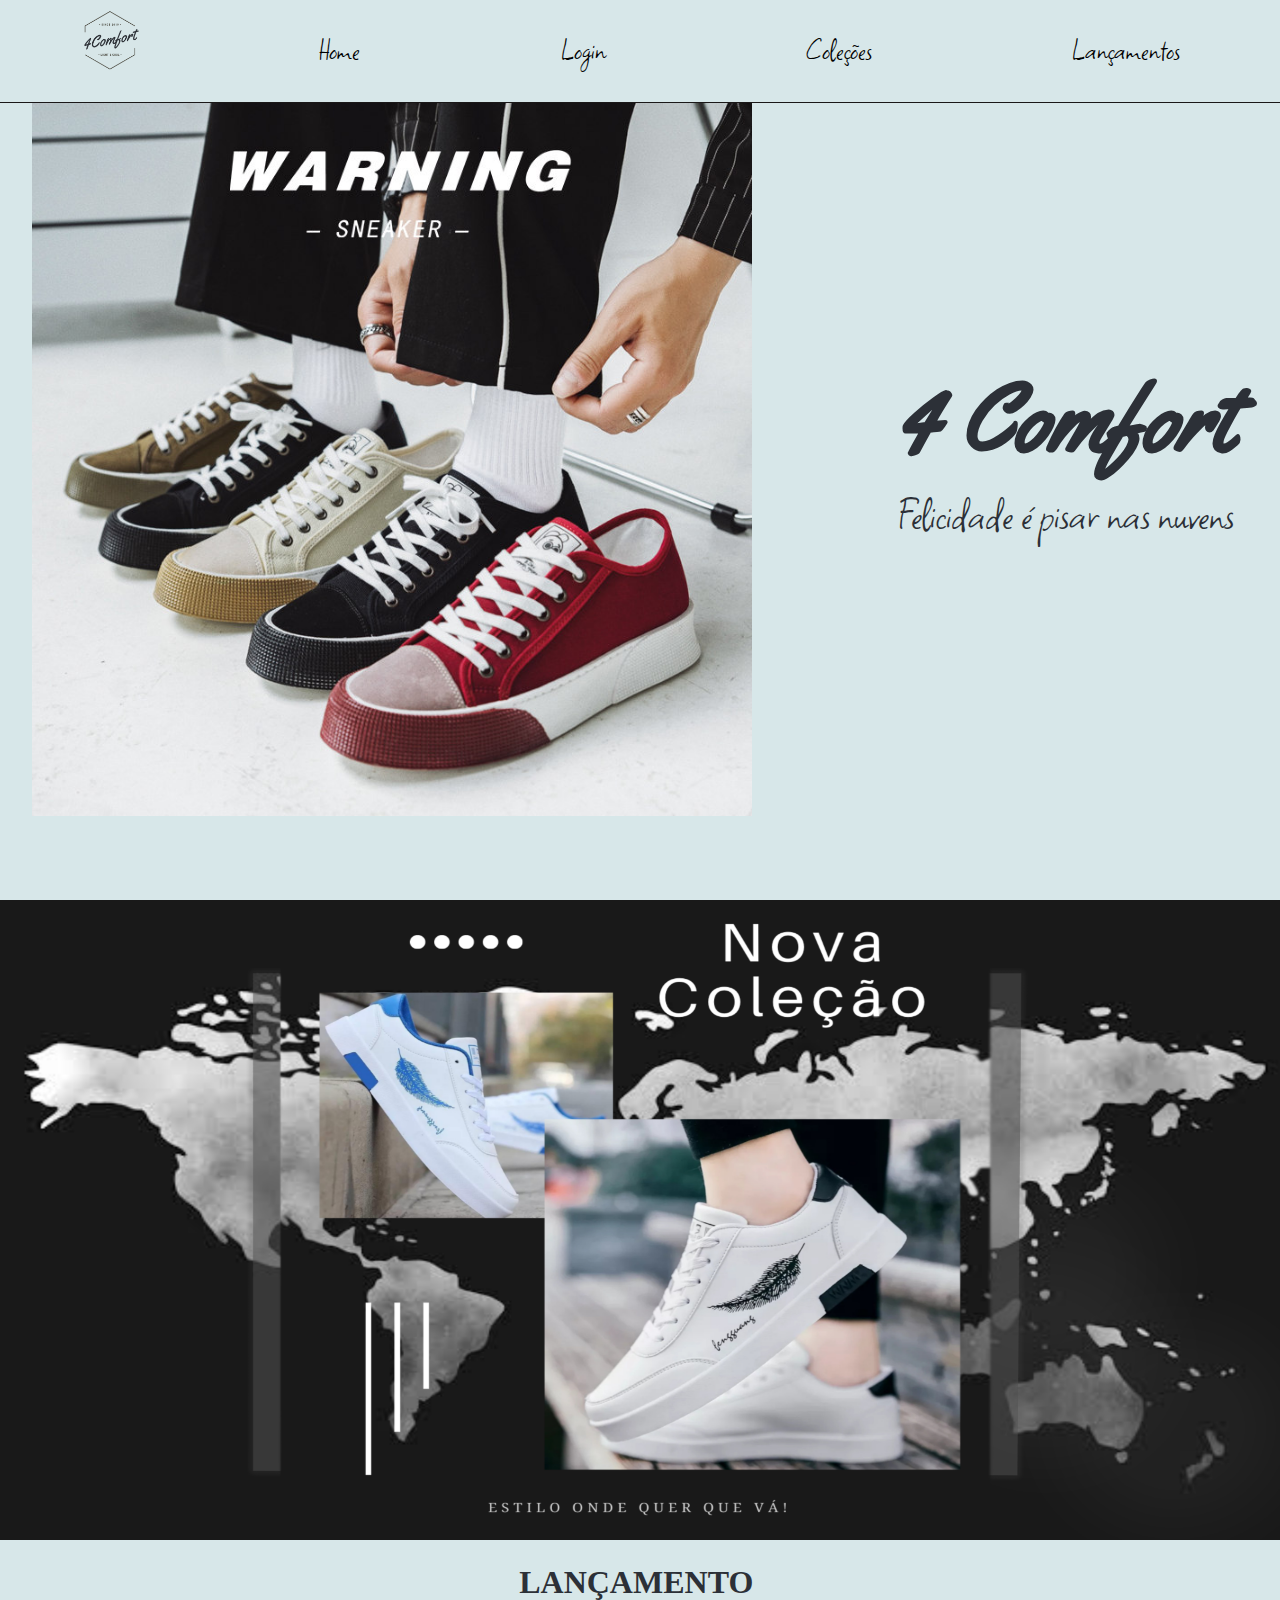
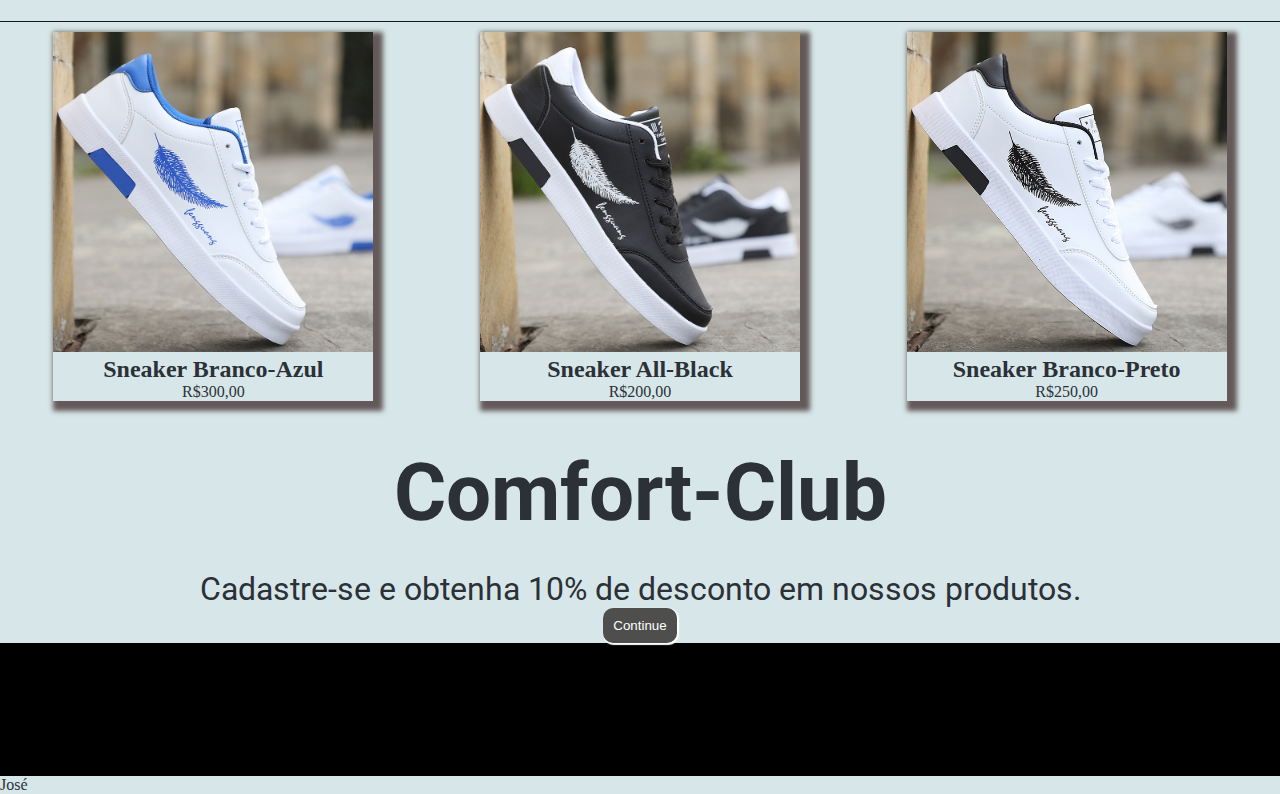
==== index.html @ c2f7b29f "adding subpages" ====
<!DOCTYPE html>
<html lang="en">
<head>
    <meta charset="UTF-8">
    <meta http-equiv="X-UA-Compatible" content="IE=edge">
    <meta name="viewport" content="width=device-width, initial-scale=1.0">
    <link rel="stylesheet" href="style.css">
    <title>4Comfort</title>
</head>
<body>
    <header>
        <nav>
            <img src="./img/logo.png" alt="Logo da loja">
            <a class="menu" target="_blank" href="index.html">Home</a>
            <a class="menu" target="_blank" href="login.html">Login</a>
            <a class="menu" target="_blank" href="inventario.html">Coleções</a>
            <a class="menu" target="_blank" href="#container2">Lançamentos</a>
        </nav>
    </header>

    <main class="container">
        <img src="./img/picture_2.jpeg" alt="">
        <div class="titulo-principal">
            <h1>4 Comfort</h1>
            
            <p>Felicidade é pisar nas nuvens</p>
        </div>
       </main>
    
    <main id="container2">
            <img class="folder" src="./img/globoShoes.png" alt="">
            <h3>LANÇAMENTO</h3> 
        <section class="conteudo-lançamento">
        <div class="lançamento">
             <a href="">
                <img src="./img/lançamento2.jpg" alt="Sapato-Lançamento">
             <h2>Sneaker Branco-Azul</h2>
                <p>R$300,00</p>
            </a>
           
         </div>
            
         <div class="lançamento">
             <a href="">
                <img src="./img/allblack.jpg" alt="Sapato-Lançamento">
                <h2>Sneaker All-Black</h2>
                <p>R$200,00</p>
            </a>
         </div>

        <div class="lançamento">
            <a href="">
             <img  src="./img/1.jpg" alt="Sapato-Lançamento">
             <h2>Sneaker Branco-Preto</h2>
             <p>R$250,00</p>
         </a>
         </div>
        
       </section>
    </main>
   <div class="club">
       <div class="texto">
       <h2>
           Comfort-Club
       </h2>
       <p>Cadastre-se e obtenha 10% de desconto em nossos produtos.</p>
       <form method="get" action="/index.html">
        <button type="submit">Continue</button>
    </form>
    
    </div>
    </div>
   
    <footer>José</footer>
</body>
</html>
---- style.css ----
/*color palette #d7e7e9 #2c3037 #49463d */
@import url('https://fonts.googleapis.com/css2?family=Roboto:wght@100&family=Square+Peg&family=Yellowtail&display=swap');

*{
    margin: 0;
    padding: 0;
    background-color: #d7e7e9;
    color: #2c3037;
    box-sizing: border-box;
}
/* Menu */
nav{
    display: flex;
    flex-direction: row;
    justify-content: space-around;

    border-bottom: 1px solid rgb(26, 24, 24);
    position: fixed;
    width: 100%;
}
nav img{
    height: 5em;
    text-align: center;
}
.menu{
    text-decoration: none;
    font-family: 'Square Peg', cursive;
    font-size: 2em;
    text-align: center;
    margin: 30px;
   
}

.menu:hover{
    background-color: rgb(80, 80, 77);
    color: white;
    cursor: pointer;
    padding: 10px;
    transition-duration: 0.3s;

}
/* Menu principal */
.container{
    background-color:#d7e7e9;
    width: 100vw;
    height: 100vh;
    display: flex;
    flex-direction: row;
    

}

.container img{
    height: 80vh;
    margin-top: 6em;
    margin-left: 2em;
    
}

h1{
    font-family: 'Yellowtail', cursive;
}

.container p{
    font-family: 'Square Peg', cursive;
    font-size:1em;
}
.titulo-principal{
    display: flex;
    flex-direction: column;
    justify-content: center;
    font-size: 3em;
    text-align: center;
    margin-left: 3em;
    
}

/* Lançamento */
.conteudo-lançamento{
    display: flex;
    flex-direction: row;
    justify-content: space-around;
    border-top: 1px solid rgb(24, 23, 23);
}
.folder{
    height: 40em;
    width: 100%;
   
}

#container2 h3{
    padding: 20px;
    margin-left: 39%;
    font-size: 2em;
}

.lançamento{
    box-shadow: 5px 5px 5px 5px rgb(100, 89, 89);
    margin-top: 10px;
    margin-bottom: 15px;
}

.lançamento img{
    width: 20em; 
    
}
.lançamento:hover{
    background-color: #51386883;
 
}

a{
    text-decoration: none;
    text-align: center;
    color: black;
}

a:hover{
    color: rgb(248, 242, 242);
}

/* Comfort Club */
.club{
    background-color: black;
    color: white;
    width: 100%;
    height: 40vh;
    text-align: center;
    
}

.texto h2{
    padding: 30px;
   font-size: 5em;
   font-family: 'Roboto', sans-serif;
}

.texto p{
    font-size: 2em;
    font-family: 'Roboto', sans-serif;
}

.texto button{
    padding: 10px;
    border-radius: 10px;
    box-shadow: 1px 1px 1px 1px #ffff;
    border: none;
    background-color: rgb(78, 78, 77);
    color: white;
}

@media
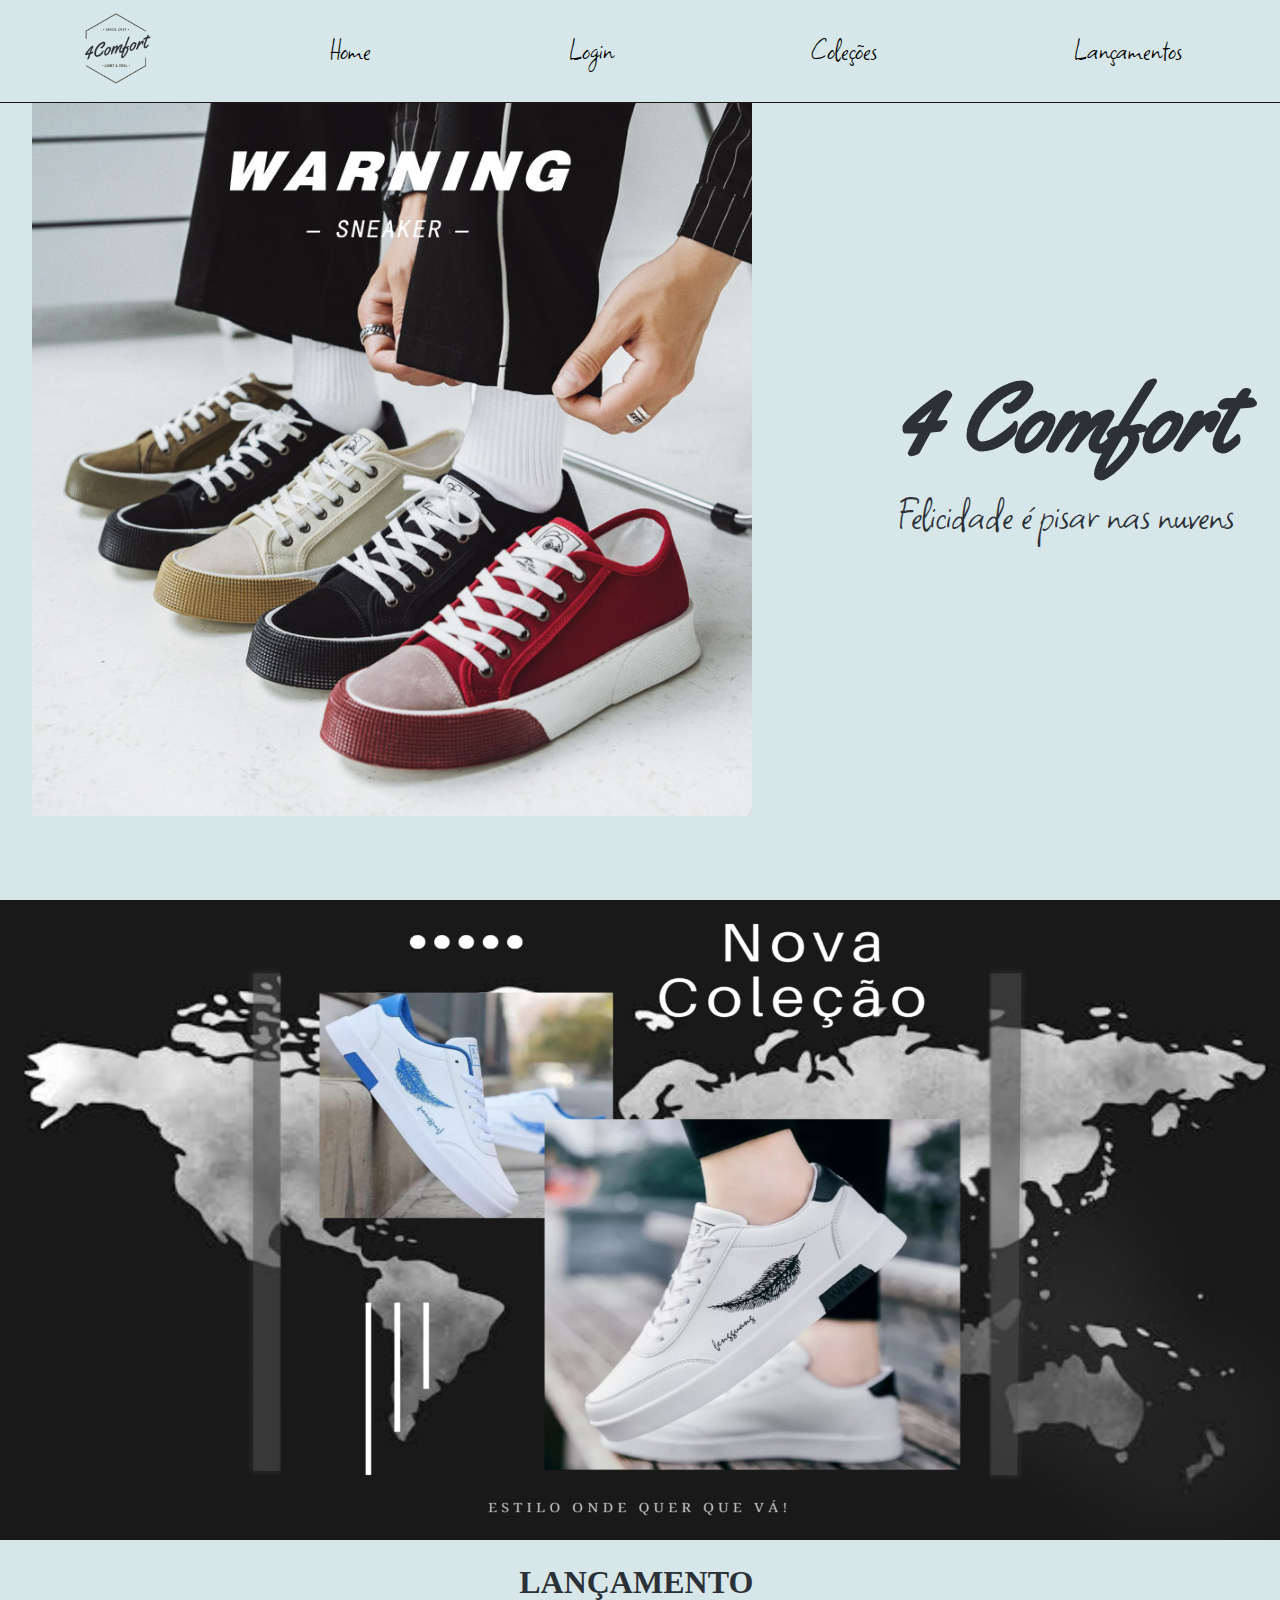
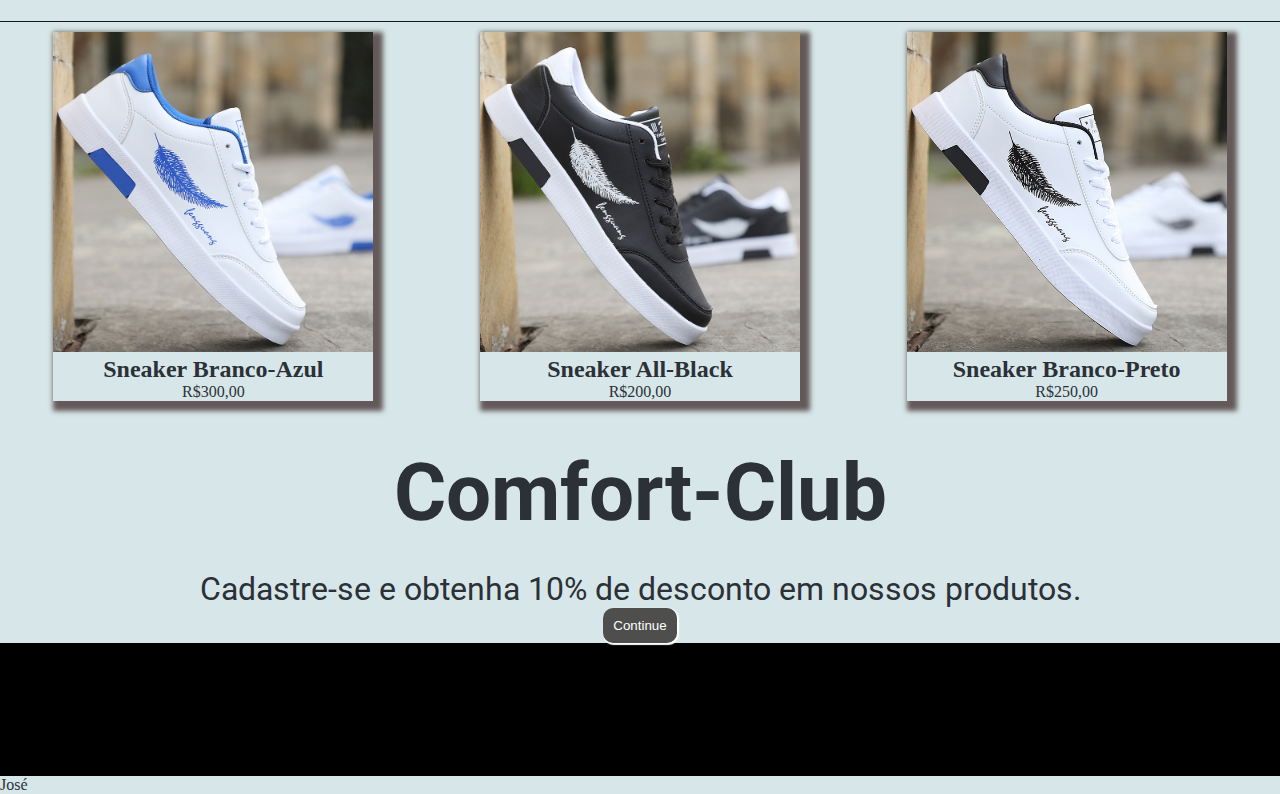
==== commit 0f6a2fbd: "touches" ====
--- a/index.html
+++ b/index.html
@@ -64,8 +64,8 @@
            Comfort-Club
        </h2>
        <p>Cadastre-se e obtenha 10% de desconto em nossos produtos.</p>
-       <form method="get" action="/index.html">
-        <button type="submit">Continue</button>
+       <form method="get" action="/login.html">
+        <button id="login" type="submit">Continue</button>
     </form>
     
     </div>
--- a/style.css
+++ b/style.css
@@ -1,15 +1,20 @@
 /*color palette #d7e7e9 #2c3037 #49463d */
 @import url('https://fonts.googleapis.com/css2?family=Roboto:wght@100&family=Square+Peg&family=Yellowtail&display=swap');
 
-*{
+* {
     margin: 0;
     padding: 0;
     background-color: #d7e7e9;
     color: #2c3037;
     box-sizing: border-box;
 }
+
+@media screen and (min-width: 600px) {
+    /* responsividade */
+}
+
 /* Menu */
-nav{
+nav {
     display: flex;
     flex-direction: row;
     justify-content: space-around;
@@ -18,11 +23,13 @@
     position: fixed;
     width: 100%;
 }
-nav img{
-    height: 5em;
+
+nav img {
+    height: 6em;
     text-align: center;
 }
-.menu{
+
+.menu {
     text-decoration: none;
     font-family: 'Square Peg', cursive;
     font-size: 2em;
@@ -31,7 +38,7 @@
    
 }
 
-.menu:hover{
+.menu:hover {
     background-color: rgb(80, 80, 77);
     color: white;
     cursor: pointer;
@@ -39,8 +46,9 @@
     transition-duration: 0.3s;
 
 }
+
 /* Menu principal */
-.container{
+.container {
     background-color:#d7e7e9;
     width: 100vw;
     height: 100vh;
@@ -50,7 +58,7 @@
 
 }
 
-.container img{
+.container img {
     height: 80vh;
     margin-top: 6em;
     margin-left: 2em;
@@ -61,11 +69,12 @@
     font-family: 'Yellowtail', cursive;
 }
 
-.container p{
+.container p {
     font-family: 'Square Peg', cursive;
     font-size:1em;
 }
-.titulo-principal{
+
+.titulo-principal {
     display: flex;
     flex-direction: column;
     justify-content: center;
@@ -76,34 +85,36 @@
 }
 
 /* Lançamento */
-.conteudo-lançamento{
+.conteudo-lançamento {
     display: flex;
     flex-direction: row;
     justify-content: space-around;
     border-top: 1px solid rgb(24, 23, 23);
 }
-.folder{
+
+.folder {
     height: 40em;
     width: 100%;
    
 }
 
-#container2 h3{
+#container2 h3 {
     padding: 20px;
     margin-left: 39%;
     font-size: 2em;
 }
 
-.lançamento{
+.lançamento {
     box-shadow: 5px 5px 5px 5px rgb(100, 89, 89);
     margin-top: 10px;
     margin-bottom: 15px;
 }
 
-.lançamento img{
+.lançamento img {
     width: 20em; 
     
 }
+
 .lançamento:hover{
     background-color: #51386883;
  
@@ -117,6 +128,11 @@
 
 a:hover{
     color: rgb(248, 242, 242);
+}
+
+#login:hover {
+    opacity: 0.8;
+    cursor: pointer;
 }
 
 /* Comfort Club */
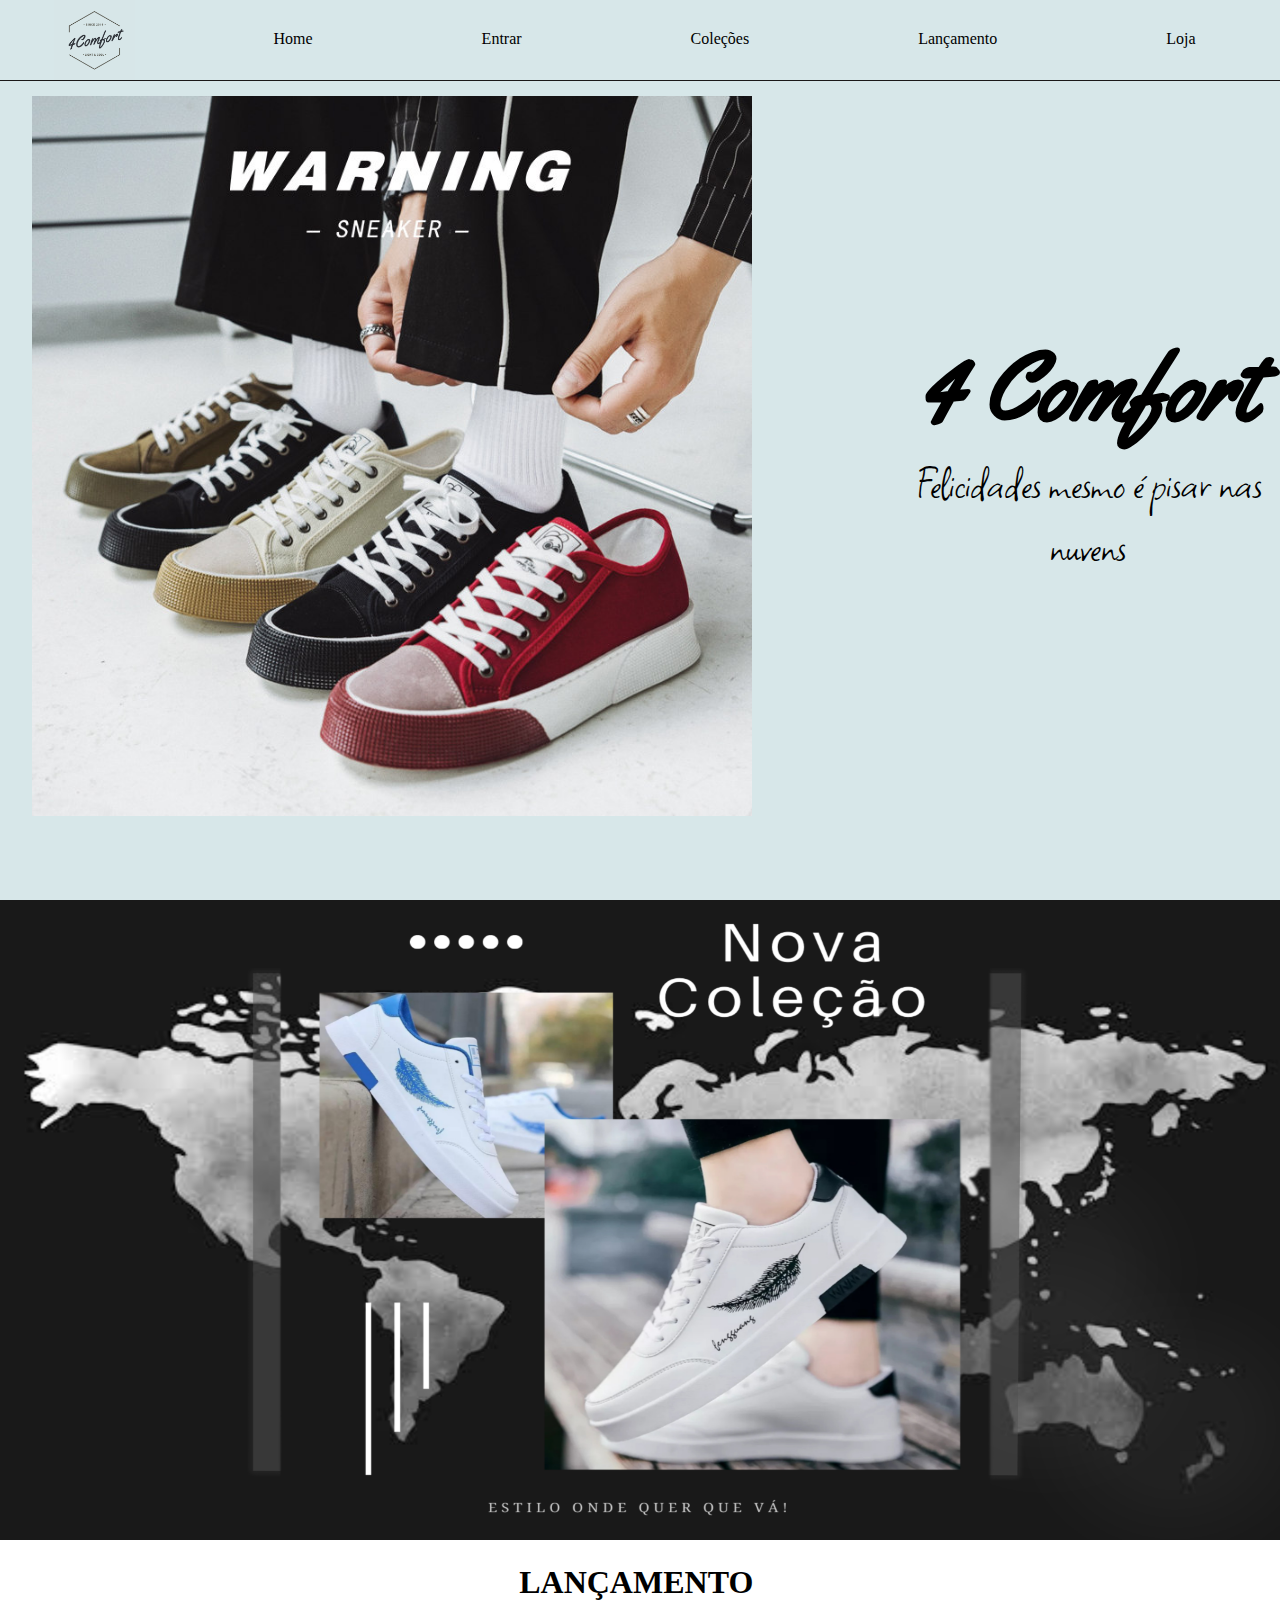
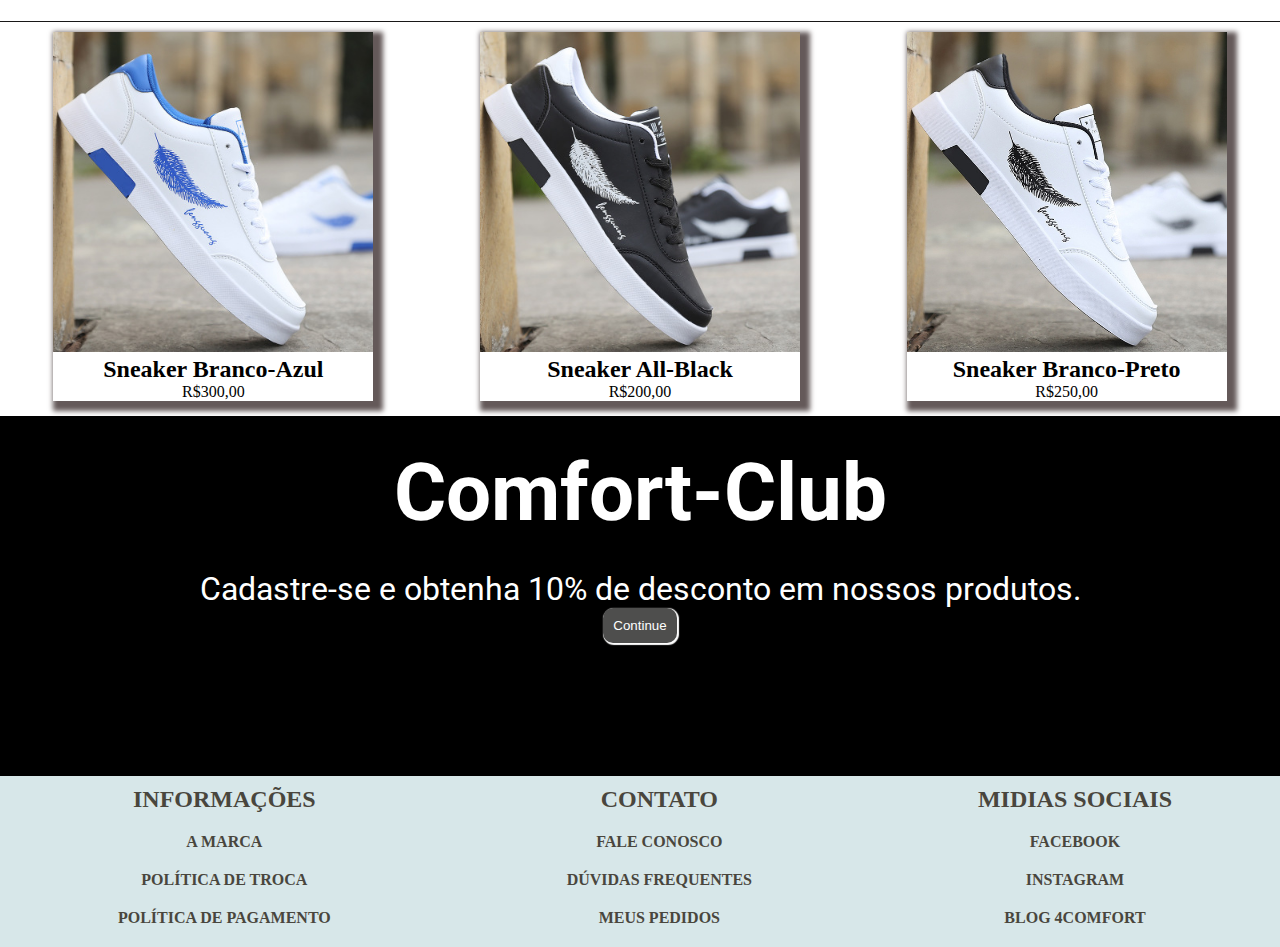
==== commit 9236d76b: "Rodapé" ====
--- a/index.html
+++ b/index.html
@@ -11,24 +11,26 @@
     <header>
         <nav>
             <img src="./img/logo.png" alt="Logo da loja">
-            <a class="menu" target="_blank" href="index.html">Home</a>
-            <a class="menu" target="_blank" href="login.html">Login</a>
-            <a class="menu" target="_blank" href="inventario.html">Coleções</a>
-            <a class="menu" target="_blank" href="#container2">Lançamentos</a>
+            <a class="menu" target="_blank" href="#">Home</a>
+            <a  class="menu" target="_blank" href="#">Entrar</a>
+            <a class="menu" target="_blank" href="#">Coleções</a>
+            <a class="menu" target="_blank" href="#container2">Lançamento</a>
+            <a class="menu" target="_blank" href="#">Loja</a>
         </nav>
     </header>
+
 
     <main class="container">
         <img src="./img/picture_2.jpeg" alt="">
         <div class="titulo-principal">
             <h1>4 Comfort</h1>
             
-            <p>Felicidade é pisar nas nuvens</p>
+            <p>Felicidades mesmo é pisar nas nuvens</p>
         </div>
        </main>
     
     <main id="container2">
-            <img class="folder" src="./img/globoShoes.png" alt="">
+            <img class="folder" src="./img/74 Sem Título_20220411215433.png" alt="">
             <h3>LANÇAMENTO</h3> 
         <section class="conteudo-lançamento">
         <div class="lançamento">
@@ -64,13 +66,50 @@
            Comfort-Club
        </h2>
        <p>Cadastre-se e obtenha 10% de desconto em nossos produtos.</p>
-       <form method="get" action="/login.html">
-        <button id="login" type="submit">Continue</button>
+       <form method="get" action="/index.html">
+        <button type="submit">Continue</button>
     </form>
     
     </div>
     </div>
    
-    <footer>José</footer>
+    <footer>
+        <!-- <img class="footerLogo" src="./img/logo.png"> -->
+            <div class="footerContainer">
+
+                <div class="footerMenus">
+                
+                    <article class="footBlocoInfo">
+                        <h3 class="footTituloMenu">INFORMAÇÕES</h3>
+                        <ul>
+                            <li class="footItemMenu">A MARCA</li>
+                            <li class="footItemMenu">POLÍTICA DE TROCA</li>
+                            <li class="footItemMenu">POLÍTICA DE PAGAMENTO</li>
+                        </ul>
+                    </article>
+                    <article class="footBlocoContato">
+                        <h3 class="footTituloMenu">CONTATO</h3>
+                        <ul>
+                            <li class="footItemMenu">FALE CONOSCO</li>
+                            <li class="footItemMenu">DÚVIDAS FREQUENTES</li>
+                            <li class="footItemMenu">MEUS PEDIDOS</li>
+                        </ul>
+                    </article>
+                    <article class="footBlocoMidias">
+                        <h3 class="footTituloMenu">MIDIAS SOCIAIS</h3>
+                        <ul>
+                            <a href="https://www.facebook.com/Meta/" target="_blank"><li class="footItemMenu">FACEBOOK</li></a>
+                            <a href="https://www.instagram.com/" target="_blank"><li class="footItemMenu">INSTAGRAM</li></a>
+                            <li class="footItemMenu">BLOG 4COMFORT</li>
+                        </ul>
+                    </article>
+                </div>
+
+            </div>
+
+
+
+
+    </footer>
 </body>
 </html>--- a/style.css
+++ b/style.css
@@ -1,44 +1,34 @@
 /*color palette #d7e7e9 #2c3037 #49463d */
 @import url('https://fonts.googleapis.com/css2?family=Roboto:wght@100&family=Square+Peg&family=Yellowtail&display=swap');
 
-* {
+*{
     margin: 0;
     padding: 0;
-    background-color: #d7e7e9;
-    color: #2c3037;
     box-sizing: border-box;
 }
-
-@media screen and (min-width: 600px) {
-    /* responsividade */
-}
-
 /* Menu */
-nav {
+nav{
     display: flex;
     flex-direction: row;
     justify-content: space-around;
-
+    background-color: #d7e7e9;
     border-bottom: 1px solid rgb(26, 24, 24);
     position: fixed;
     width: 100%;
 }
-
-nav img {
-    height: 6em;
+nav img{
+    height: 5em;
     text-align: center;
 }
-
-.menu {
+.menu{
     text-decoration: none;
-    font-family: 'Square Peg', cursive;
-    font-size: 2em;
+    color: black;
     text-align: center;
     margin: 30px;
    
 }
 
-.menu:hover {
+.menu:hover{
     background-color: rgb(80, 80, 77);
     color: white;
     cursor: pointer;
@@ -46,9 +36,8 @@
     transition-duration: 0.3s;
 
 }
-
 /* Menu principal */
-.container {
+.container{
     background-color:#d7e7e9;
     width: 100vw;
     height: 100vh;
@@ -58,7 +47,7 @@
 
 }
 
-.container img {
+.container img{
     height: 80vh;
     margin-top: 6em;
     margin-left: 2em;
@@ -69,12 +58,11 @@
     font-family: 'Yellowtail', cursive;
 }
 
-.container p {
+.container p{
     font-family: 'Square Peg', cursive;
     font-size:1em;
 }
-
-.titulo-principal {
+.titulo-principal{
     display: flex;
     flex-direction: column;
     justify-content: center;
@@ -85,36 +73,33 @@
 }
 
 /* Lançamento */
-.conteudo-lançamento {
+.conteudo-lançamento{
     display: flex;
     flex-direction: row;
     justify-content: space-around;
     border-top: 1px solid rgb(24, 23, 23);
 }
-
-.folder {
+.folder{
     height: 40em;
     width: 100%;
    
 }
 
-#container2 h3 {
+#container2 h3{
     padding: 20px;
     margin-left: 39%;
     font-size: 2em;
 }
 
-.lançamento {
+.lançamento{
     box-shadow: 5px 5px 5px 5px rgb(100, 89, 89);
     margin-top: 10px;
     margin-bottom: 15px;
 }
-
-.lançamento img {
+.lançamento img{
     width: 20em; 
     
 }
-
 .lançamento:hover{
     background-color: #51386883;
  
@@ -128,11 +113,6 @@
 
 a:hover{
     color: rgb(248, 242, 242);
-}
-
-#login:hover {
-    opacity: 0.8;
-    cursor: pointer;
 }
 
 /* Comfort Club */
@@ -165,4 +145,42 @@
     color: white;
 }
 
-@media +/* ESTILIZAÇÃO DO FOOTER ABAIXO */
+/* #d7e7e9 #2c3037 #49463d */ */
+
+.footerContainer{
+margin: 0 auto;
+width: 100%;
+height: 10vw;
+}
+
+.footerMenus{
+    display: flex;
+    justify-content: space-around;
+    /* list-style-type: none; */
+    align-items: center;
+    background-color: #d7e7e9;
+
+}
+.footItemMenu{
+    list-style: none;
+    text-align: center!important;
+    margin: 20px;
+    color: #49463d; 
+    font-weight: bold;
+
+}
+.footTituloMenu{
+    margin:10px;
+    font-size: 1.5rem;
+    margin-bottom: 20px;
+    text-align: center!important;
+    color: #49463d;
+}
+
+.footItemMenu:hover{
+    color: black;
+    text-decoration:underline;
+
+}
+/*color palette #d7e7e9 #2c3037 #49463d */
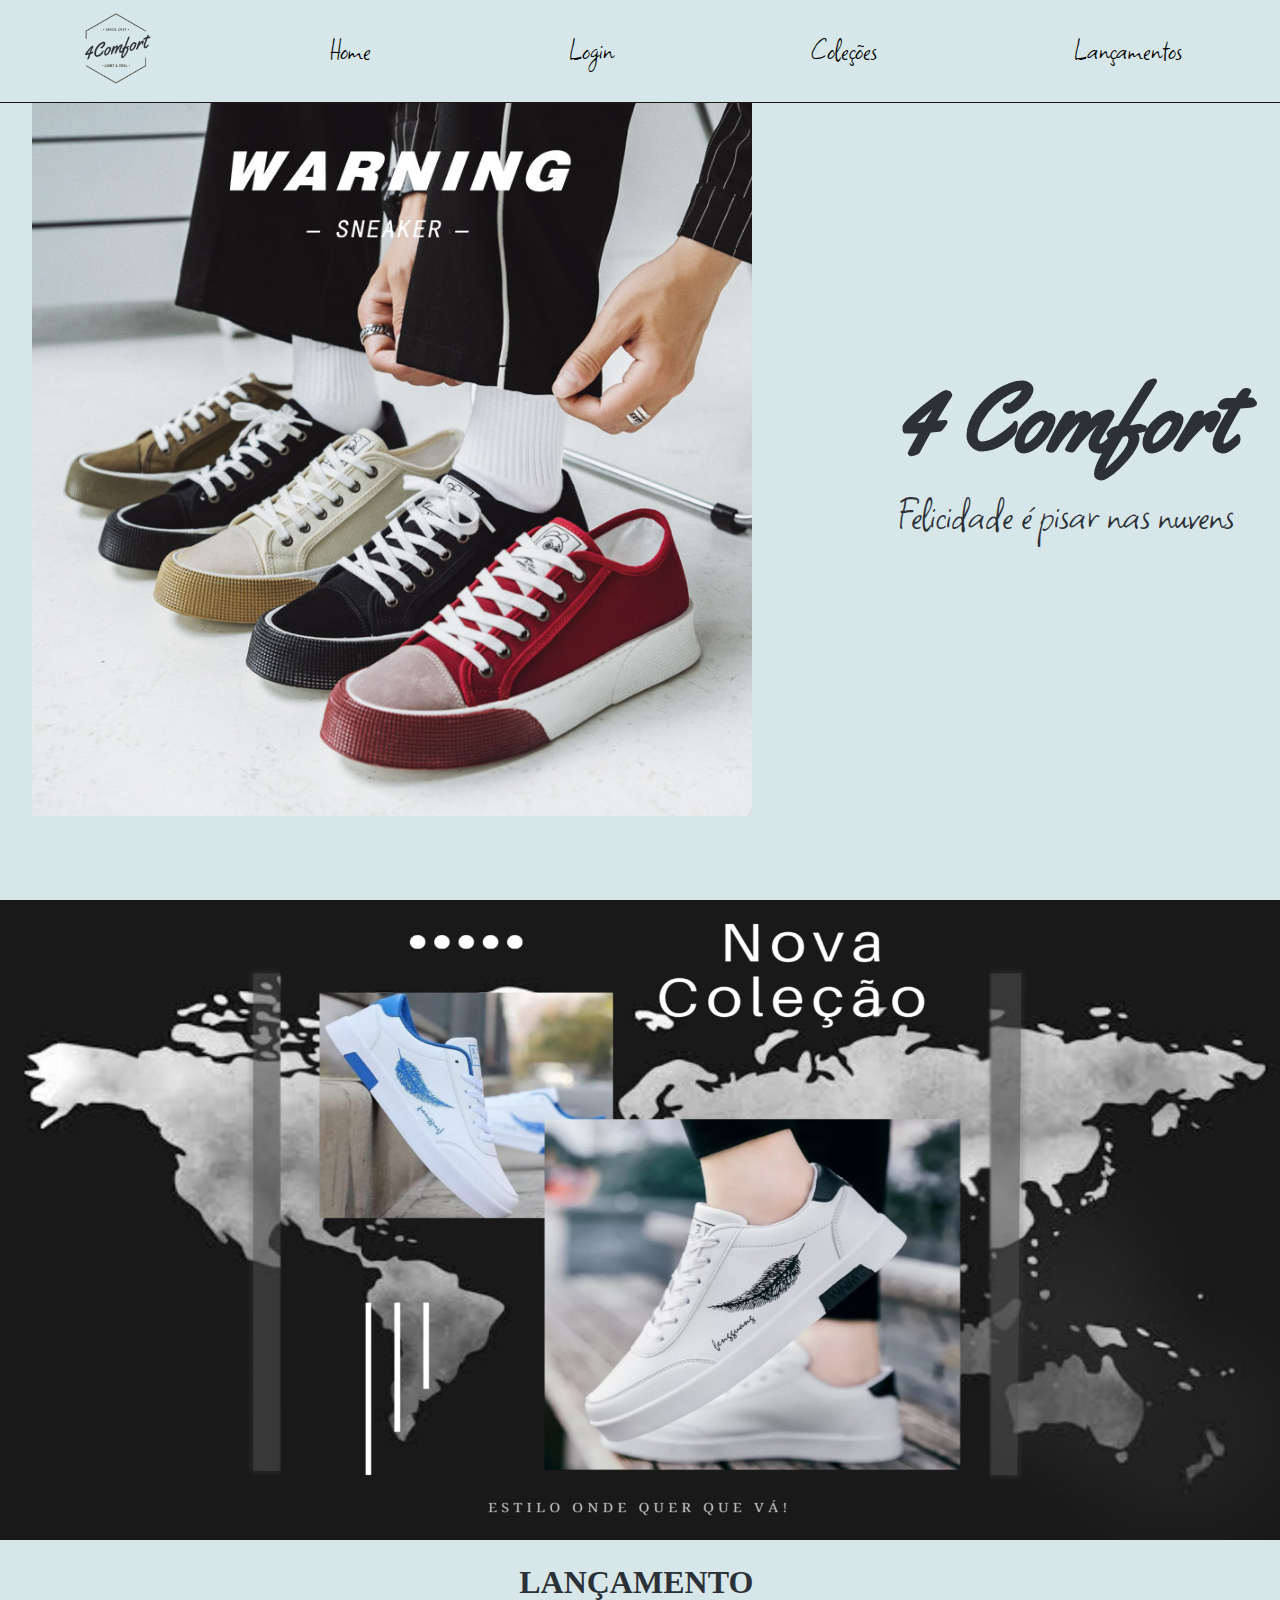
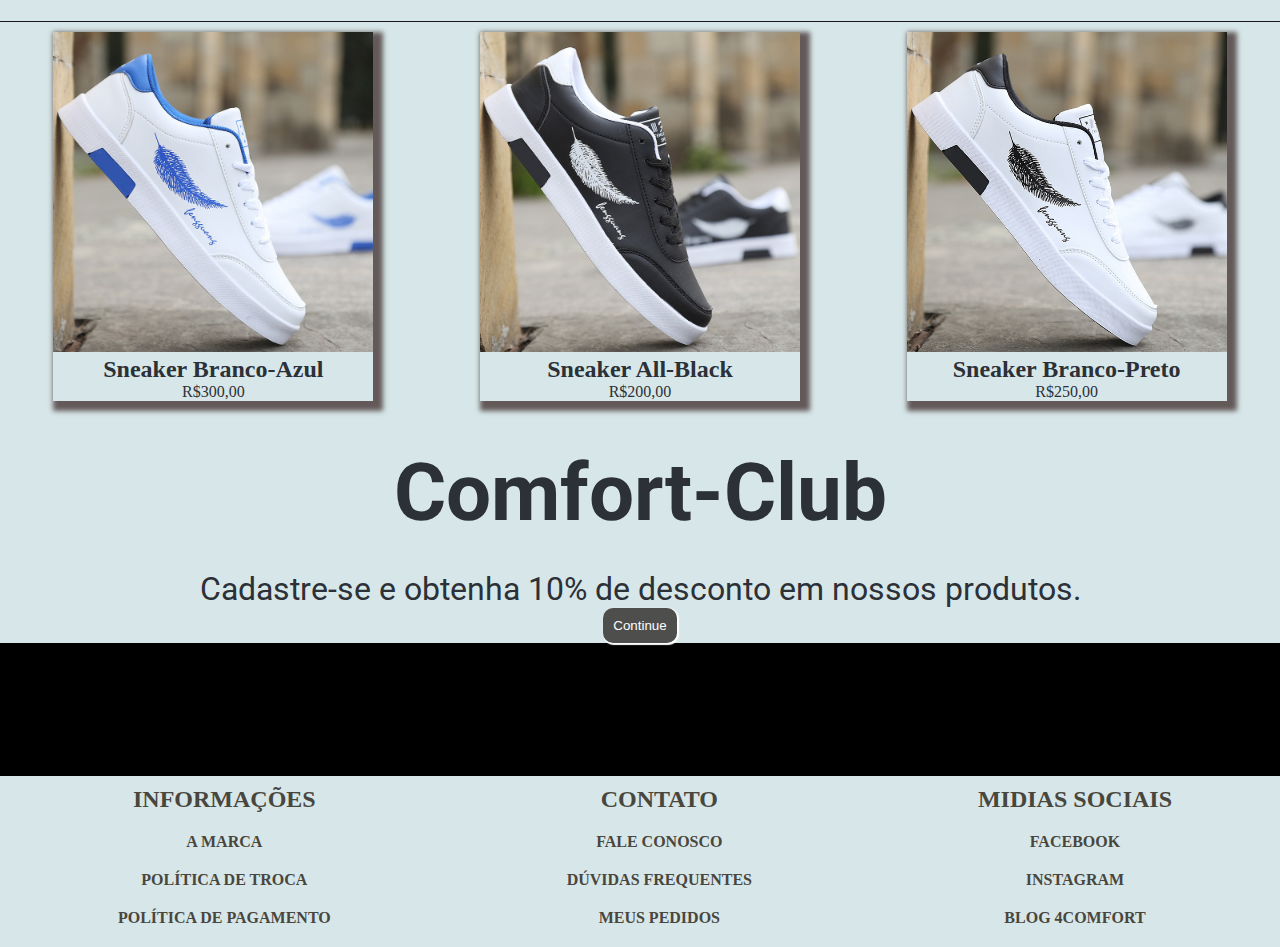
==== commit 07ba2777: "Merge pull request #7 from future4code/josePonce-Funcionalidade" ====
--- a/index.html
+++ b/index.html
@@ -11,26 +11,24 @@
     <header>
         <nav>
             <img src="./img/logo.png" alt="Logo da loja">
-            <a class="menu" target="_blank" href="#">Home</a>
-            <a  class="menu" target="_blank" href="#">Entrar</a>
-            <a class="menu" target="_blank" href="#">Coleções</a>
-            <a class="menu" target="_blank" href="#container2">Lançamento</a>
-            <a class="menu" target="_blank" href="#">Loja</a>
+            <a class="menu" target="_blank" href="index.html">Home</a>
+            <a class="menu" target="_blank" href="login.html">Login</a>
+            <a class="menu" target="_blank" href="inventario.html">Coleções</a>
+            <a class="menu" target="_blank" href="#container2">Lançamentos</a>
         </nav>
     </header>
-
 
     <main class="container">
         <img src="./img/picture_2.jpeg" alt="">
         <div class="titulo-principal">
             <h1>4 Comfort</h1>
             
-            <p>Felicidades mesmo é pisar nas nuvens</p>
+            <p>Felicidade é pisar nas nuvens</p>
         </div>
        </main>
     
     <main id="container2">
-            <img class="folder" src="./img/74 Sem Título_20220411215433.png" alt="">
+            <img class="folder" src="./img/globoShoes.png" alt="">
             <h3>LANÇAMENTO</h3> 
         <section class="conteudo-lançamento">
         <div class="lançamento">
@@ -66,8 +64,8 @@
            Comfort-Club
        </h2>
        <p>Cadastre-se e obtenha 10% de desconto em nossos produtos.</p>
-       <form method="get" action="/index.html">
-        <button type="submit">Continue</button>
+       <form method="get" action="/login.html">
+        <button id="login" type="submit">Continue</button>
     </form>
     
     </div>
--- a/style.css
+++ b/style.css
@@ -1,34 +1,44 @@
 /*color palette #d7e7e9 #2c3037 #49463d */
 @import url('https://fonts.googleapis.com/css2?family=Roboto:wght@100&family=Square+Peg&family=Yellowtail&display=swap');
 
-*{
+* {
     margin: 0;
     padding: 0;
+    background-color: #d7e7e9;
+    color: #2c3037;
     box-sizing: border-box;
 }
+
+@media screen and (min-width: 600px) {
+    /* responsividade */
+}
+
 /* Menu */
-nav{
+nav {
     display: flex;
     flex-direction: row;
     justify-content: space-around;
-    background-color: #d7e7e9;
+
     border-bottom: 1px solid rgb(26, 24, 24);
     position: fixed;
     width: 100%;
 }
-nav img{
-    height: 5em;
-    text-align: center;
-}
-.menu{
+
+nav img {
+    height: 6em;
+    text-align: center;
+}
+
+.menu {
     text-decoration: none;
-    color: black;
+    font-family: 'Square Peg', cursive;
+    font-size: 2em;
     text-align: center;
     margin: 30px;
    
 }
 
-.menu:hover{
+.menu:hover {
     background-color: rgb(80, 80, 77);
     color: white;
     cursor: pointer;
@@ -36,8 +46,9 @@
     transition-duration: 0.3s;
 
 }
+
 /* Menu principal */
-.container{
+.container {
     background-color:#d7e7e9;
     width: 100vw;
     height: 100vh;
@@ -47,7 +58,7 @@
 
 }
 
-.container img{
+.container img {
     height: 80vh;
     margin-top: 6em;
     margin-left: 2em;
@@ -58,11 +69,12 @@
     font-family: 'Yellowtail', cursive;
 }
 
-.container p{
+.container p {
     font-family: 'Square Peg', cursive;
     font-size:1em;
 }
-.titulo-principal{
+
+.titulo-principal {
     display: flex;
     flex-direction: column;
     justify-content: center;
@@ -73,33 +85,36 @@
 }
 
 /* Lançamento */
-.conteudo-lançamento{
+.conteudo-lançamento {
     display: flex;
     flex-direction: row;
     justify-content: space-around;
     border-top: 1px solid rgb(24, 23, 23);
 }
-.folder{
+
+.folder {
     height: 40em;
     width: 100%;
    
 }
 
-#container2 h3{
+#container2 h3 {
     padding: 20px;
     margin-left: 39%;
     font-size: 2em;
 }
 
-.lançamento{
+.lançamento {
     box-shadow: 5px 5px 5px 5px rgb(100, 89, 89);
     margin-top: 10px;
     margin-bottom: 15px;
 }
-.lançamento img{
+
+.lançamento img {
     width: 20em; 
     
 }
+
 .lançamento:hover{
     background-color: #51386883;
  
@@ -113,6 +128,11 @@
 
 a:hover{
     color: rgb(248, 242, 242);
+}
+
+#login:hover {
+    opacity: 0.8;
+    cursor: pointer;
 }
 
 /* Comfort Club */
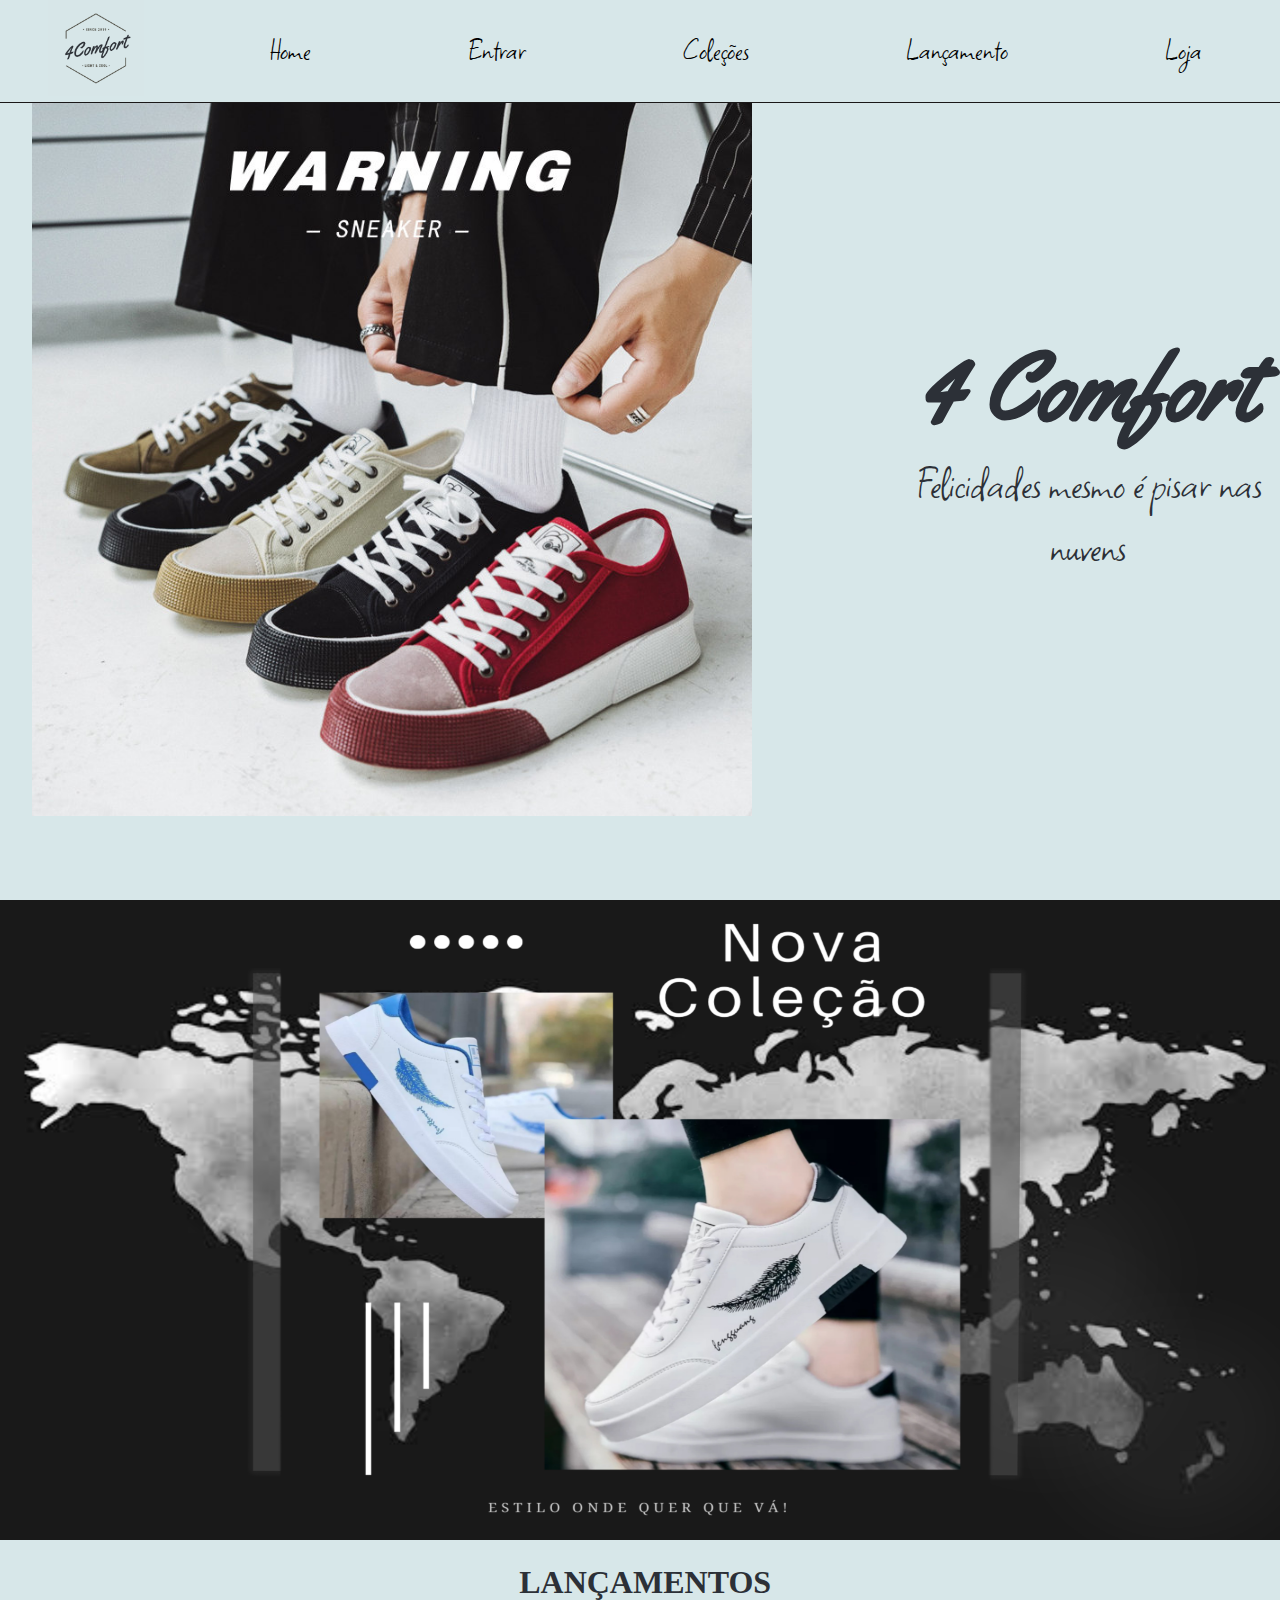
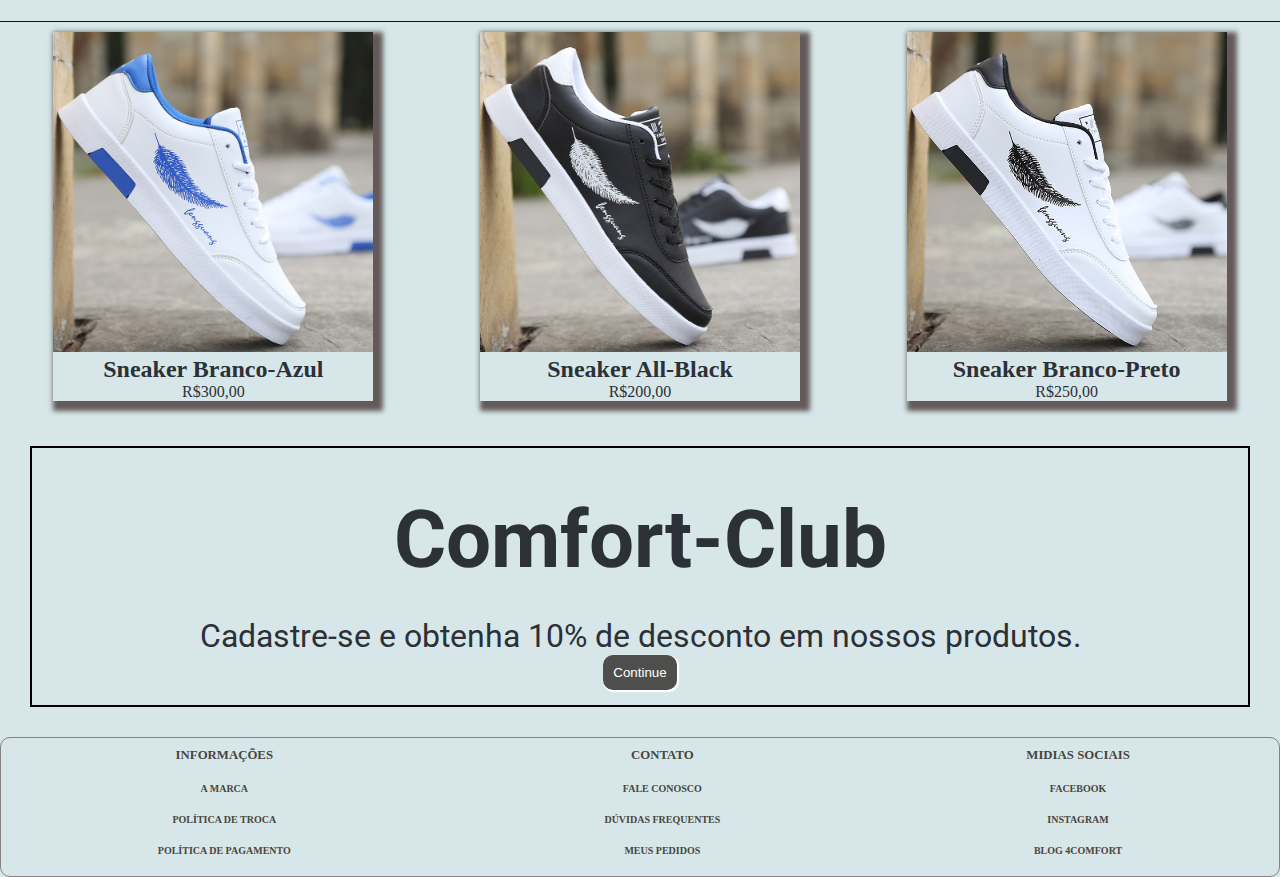
==== commit 2e7ec5dc: "PAG-COLECOES" ====
--- a/index.html
+++ b/index.html
@@ -11,25 +11,27 @@
     <header>
         <nav>
             <img src="./img/logo.png" alt="Logo da loja">
-            <a class="menu" target="_blank" href="index.html">Home</a>
-            <a class="menu" target="_blank" href="login.html">Login</a>
-            <a class="menu" target="_blank" href="inventario.html">Coleções</a>
-            <a class="menu" target="_blank" href="#container2">Lançamentos</a>
+            <a class="menu" target="_blank" href="./index.html">Home</a>
+            <a  class="menu" target="_blank" href="#">Entrar</a>
+            <a class="menu" target="_blank" href="colecoes.html">Coleções</a>
+            <a class="menu" target="_blank" href="#container2">Lançamento</a>
+            <a class="menu" target="_blank" href="#">Loja</a>
         </nav>
     </header>
+
 
     <main class="container">
         <img src="./img/picture_2.jpeg" alt="">
         <div class="titulo-principal">
             <h1>4 Comfort</h1>
             
-            <p>Felicidade é pisar nas nuvens</p>
+            <p>Felicidades mesmo é pisar nas nuvens</p>
         </div>
        </main>
     
     <main id="container2">
-            <img class="folder" src="./img/globoShoes.png" alt="">
-            <h3>LANÇAMENTO</h3> 
+            <img class="folder" src="./img/74 Sem Título_20220411215433.png" alt="">
+            <h3>LANÇAMENTOS</h3> 
         <section class="conteudo-lançamento">
         <div class="lançamento">
              <a href="">
@@ -64,8 +66,8 @@
            Comfort-Club
        </h2>
        <p>Cadastre-se e obtenha 10% de desconto em nossos produtos.</p>
-       <form method="get" action="/login.html">
-        <button id="login" type="submit">Continue</button>
+       <form method="get" action="/index.html">
+        <button type="submit">Continue</button>
     </form>
     
     </div>
--- a/style.css
+++ b/style.css
@@ -137,14 +137,19 @@
 
 /* Comfort Club */
 .club{
-    background-color: black;
     color: white;
     width: 100%;
-    height: 40vh;
-    text-align: center;
-    
-}
-
+    padding: 30px;
+    text-align: center;
+   
+    
+    
+}
+.texto{
+    border: 2px solid black;
+    padding: 15px;
+   
+}
 .texto h2{
     padding: 30px;
    font-size: 5em;
@@ -180,6 +185,8 @@
     /* list-style-type: none; */
     align-items: center;
     background-color: #d7e7e9;
+    border: 1px solid rgb(134, 130, 130);
+    border-radius: 10px ;
 
 }
 .footItemMenu{
@@ -188,11 +195,12 @@
     margin: 20px;
     color: #49463d; 
     font-weight: bold;
+    font-size: 10px;
 
 }
 .footTituloMenu{
     margin:10px;
-    font-size: 1.5rem;
+    font-size: 0.8em;
     margin-bottom: 20px;
     text-align: center!important;
     color: #49463d;
@@ -204,3 +212,110 @@
 
 }
 /*color palette #d7e7e9 #2c3037 #49463d */
+
+
+
+/* Responsividade */
+@media screen and (max-width: 480px) {
+    /* Menu */
+    
+    nav {
+        width: 100%;
+    }
+    
+    nav img {
+        height: 3em;
+        
+    }
+    
+    .menu {
+        
+        font-size: 1.5em;
+        
+       
+    }
+    /* Conteudo */
+    .container{
+       
+        height: 100vh;
+        width: 100vw;
+    }
+    .titulo-principal{
+        font-size: 20px;
+        margin-top: 30px;
+        margin-left: 10px;
+    }
+    .container img{
+        width: 15em;
+        height: 100vh;
+    }
+    /* Lançamento */
+    .folder{
+        width: 100vw;
+        height: 70vh;
+        padding: 0.5em;
+        
+    }
+    .conteudo-lançamento{
+       display:flex ;
+       flex-direction: column;
+       
+       
+       
+    }
+    #container2{
+        margin: 10px;
+    }
+
+    #container2 h3{
+        font-size: 1em;
+        text-align: center;
+       margin-right: 50%;
+
+    }
+
+
+    .lançamento{
+        margin-left: 10%;
+        width: 55vw;
+       
+    }
+    .lançamento img{
+        width: 15em;
+        height: 15em;
+       
+       
+    }
+    .lançamento h2{
+        font-size: 1em;
+    }
+
+    /* Comfort Club */
+    .club{
+        display: flex;
+        flex-direction: row;
+        justify-items: center;
+        border-top: 3px solid rgb(105, 102, 102);
+        
+    }
+    
+  
+   
+    .texto h2{
+        font-size: 2em;
+        margin-left: 8%;
+        
+       
+    }
+    .texto p{
+        font-size: 1.1em;
+        margin-left: 5%;
+       
+    }
+
+    button{
+        margin-left: 5%;
+        margin-top: 10px;
+      
+    }
+}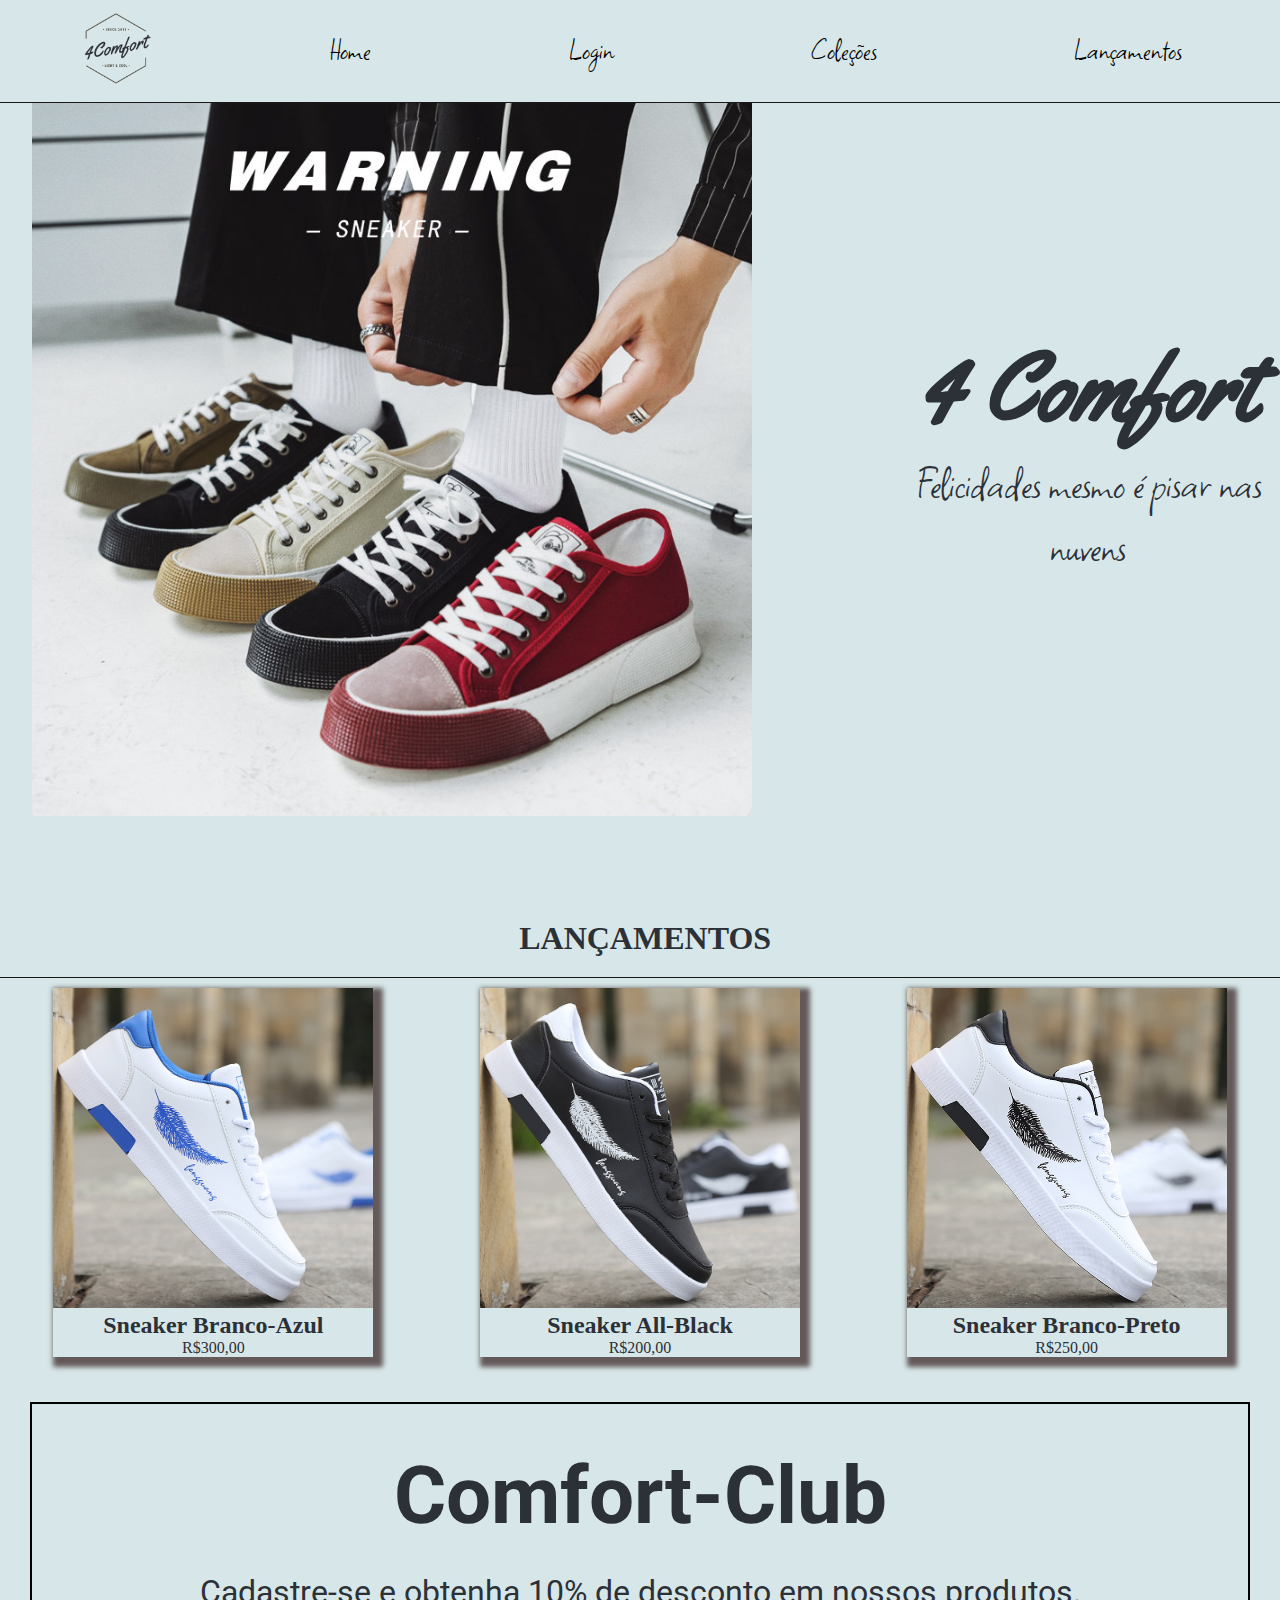
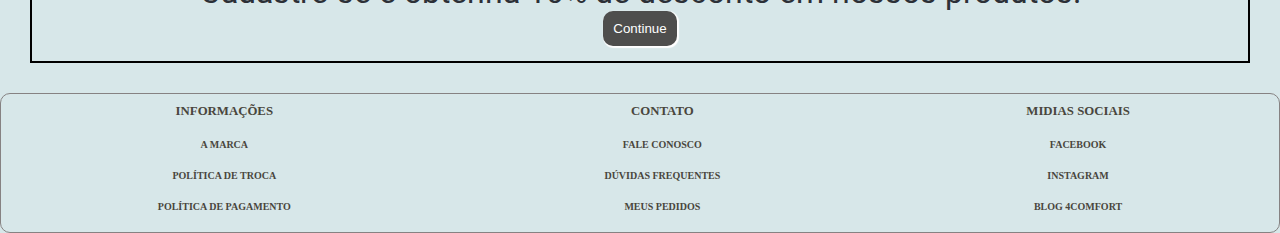
==== commit 3a41d79b: "PAG-COLECOES" ====
--- a/index.html
+++ b/index.html
@@ -11,11 +11,10 @@
     <header>
         <nav>
             <img src="./img/logo.png" alt="Logo da loja">
-            <a class="menu" target="_blank" href="./index.html">Home</a>
-            <a  class="menu" target="_blank" href="#">Entrar</a>
+            <a class="menu" target="_blank" href="index.html">Home</a>
+            <a class="menu" target="_blank" href="login.html">Login</a>
             <a class="menu" target="_blank" href="colecoes.html">Coleções</a>
-            <a class="menu" target="_blank" href="#container2">Lançamento</a>
-            <a class="menu" target="_blank" href="#">Loja</a>
+            <a class="menu" target="_blank" href="#container2">Lançamentos</a>
         </nav>
     </header>
 
@@ -30,7 +29,6 @@
        </main>
     
     <main id="container2">
-            <img class="folder" src="./img/74 Sem Título_20220411215433.png" alt="">
             <h3>LANÇAMENTOS</h3> 
         <section class="conteudo-lançamento">
         <div class="lançamento">
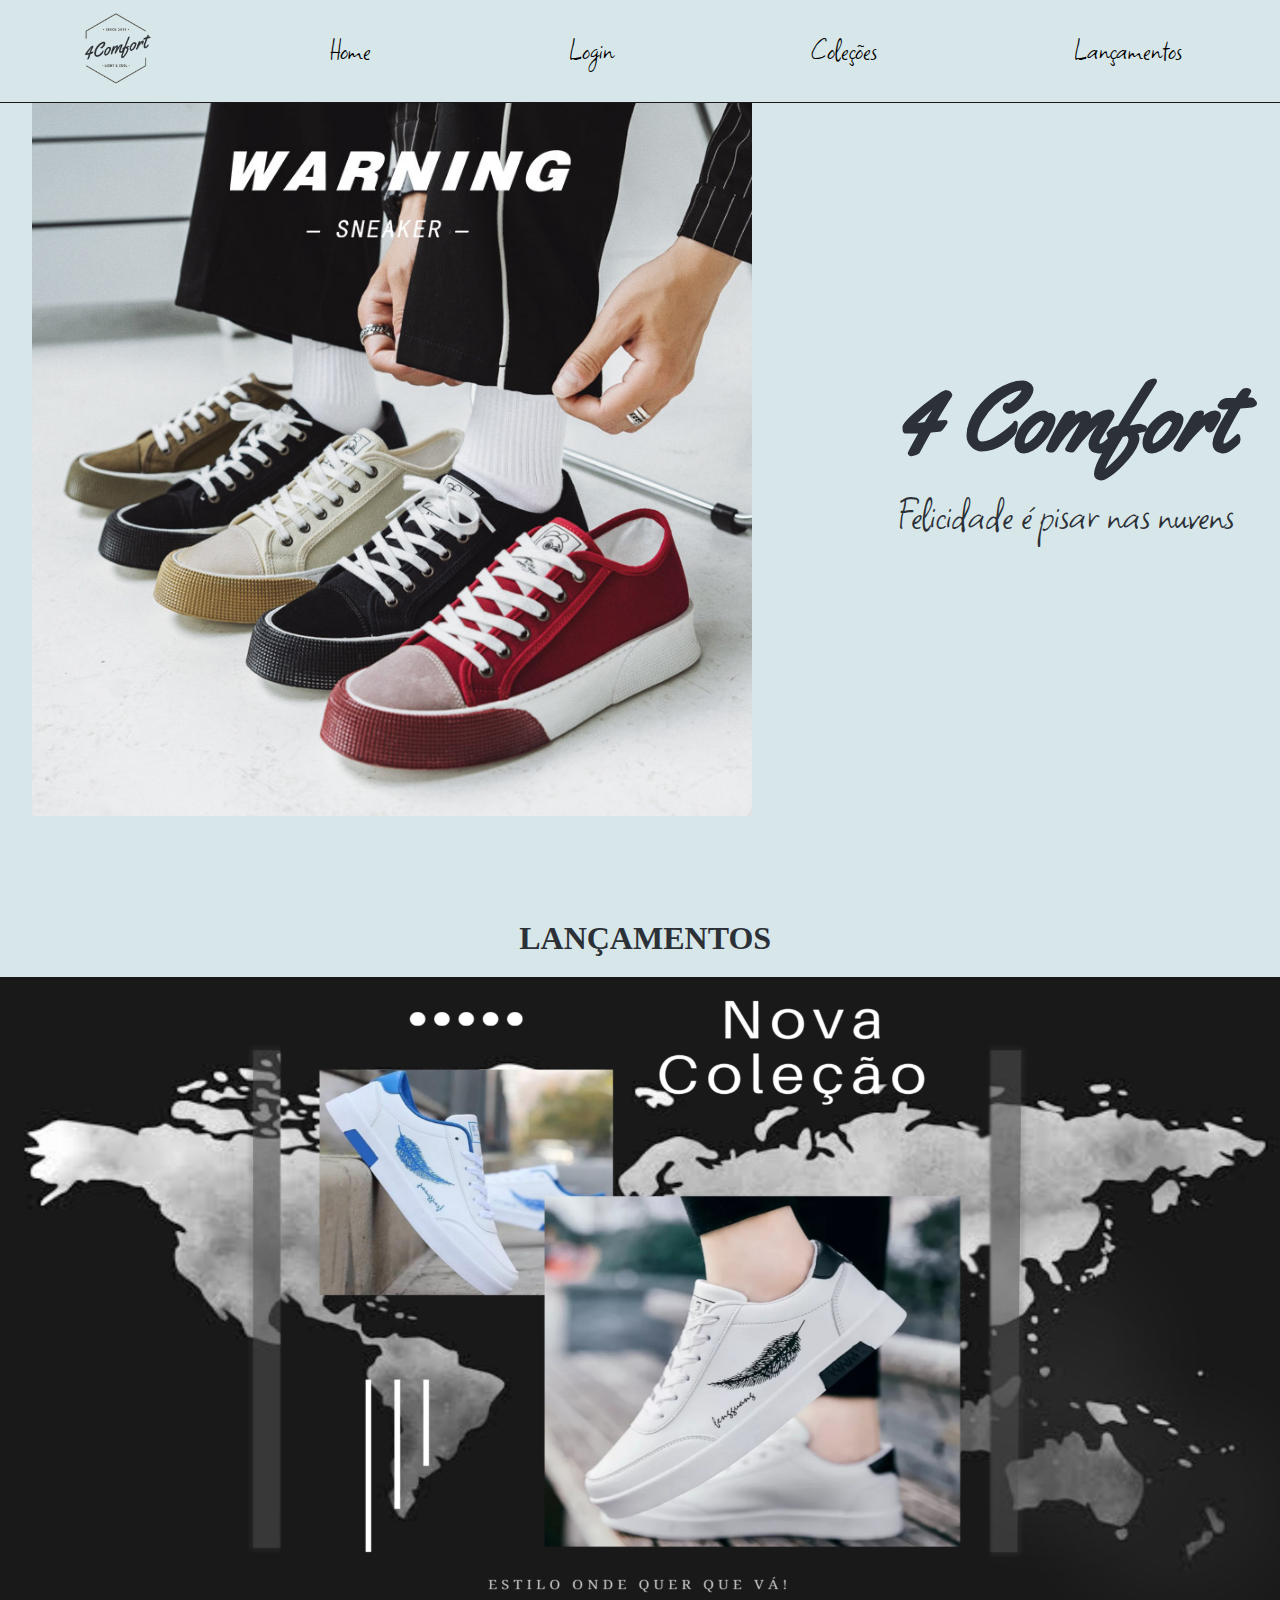
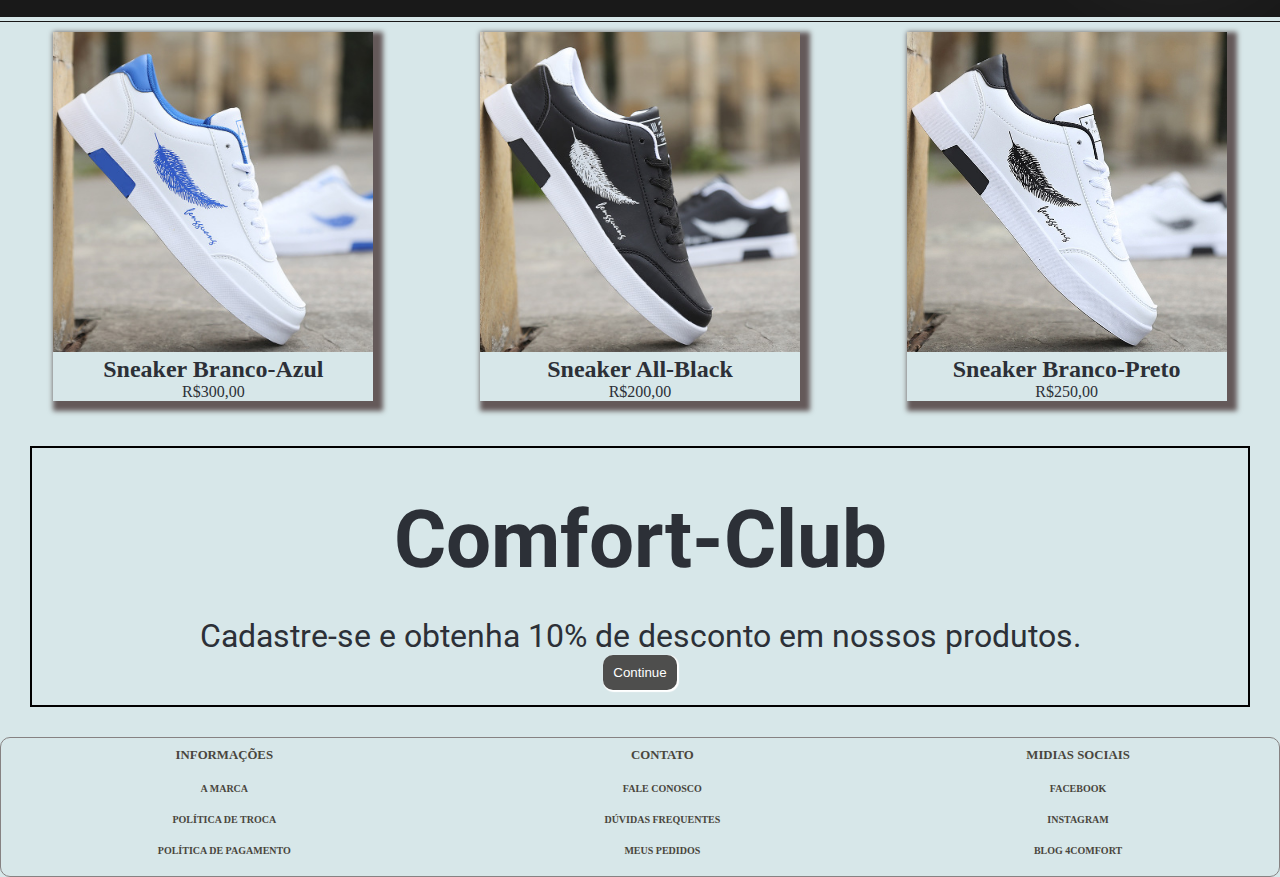
==== commit 9be8d342: "Merge branch 'master' into josePonce-Funcionalidade" ====
--- a/index.html
+++ b/index.html
@@ -18,18 +18,18 @@
         </nav>
     </header>
 
-
     <main class="container">
         <img src="./img/picture_2.jpeg" alt="">
         <div class="titulo-principal">
             <h1>4 Comfort</h1>
             
-            <p>Felicidades mesmo é pisar nas nuvens</p>
+            <p>Felicidade é pisar nas nuvens</p>
         </div>
        </main>
     
     <main id="container2">
             <h3>LANÇAMENTOS</h3> 
+            <img class="folder" src="./img/globoShoes.png" alt="">
         <section class="conteudo-lançamento">
         <div class="lançamento">
              <a href="">
@@ -64,8 +64,8 @@
            Comfort-Club
        </h2>
        <p>Cadastre-se e obtenha 10% de desconto em nossos produtos.</p>
-       <form method="get" action="/index.html">
-        <button type="submit">Continue</button>
+       <form method="get" action="/login.html">
+        <button id="login" type="submit">Continue</button>
     </form>
     
     </div>
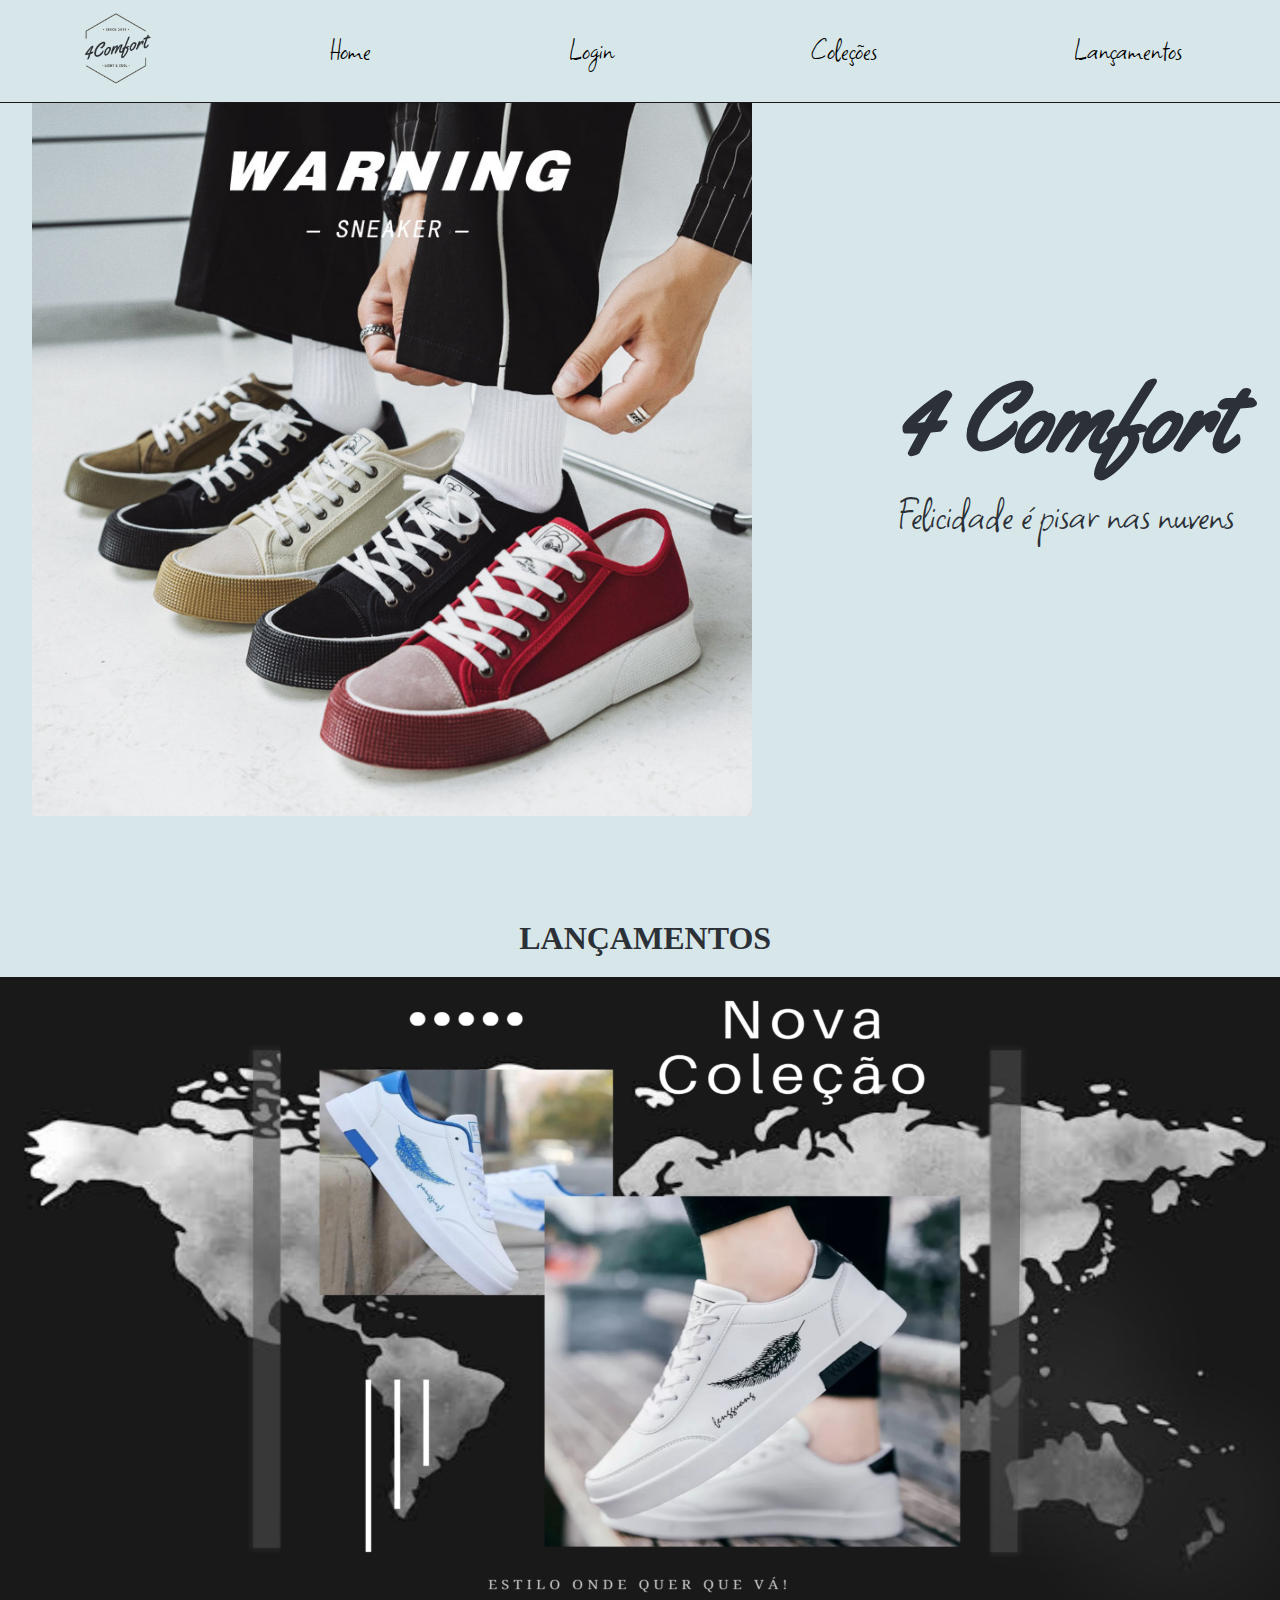
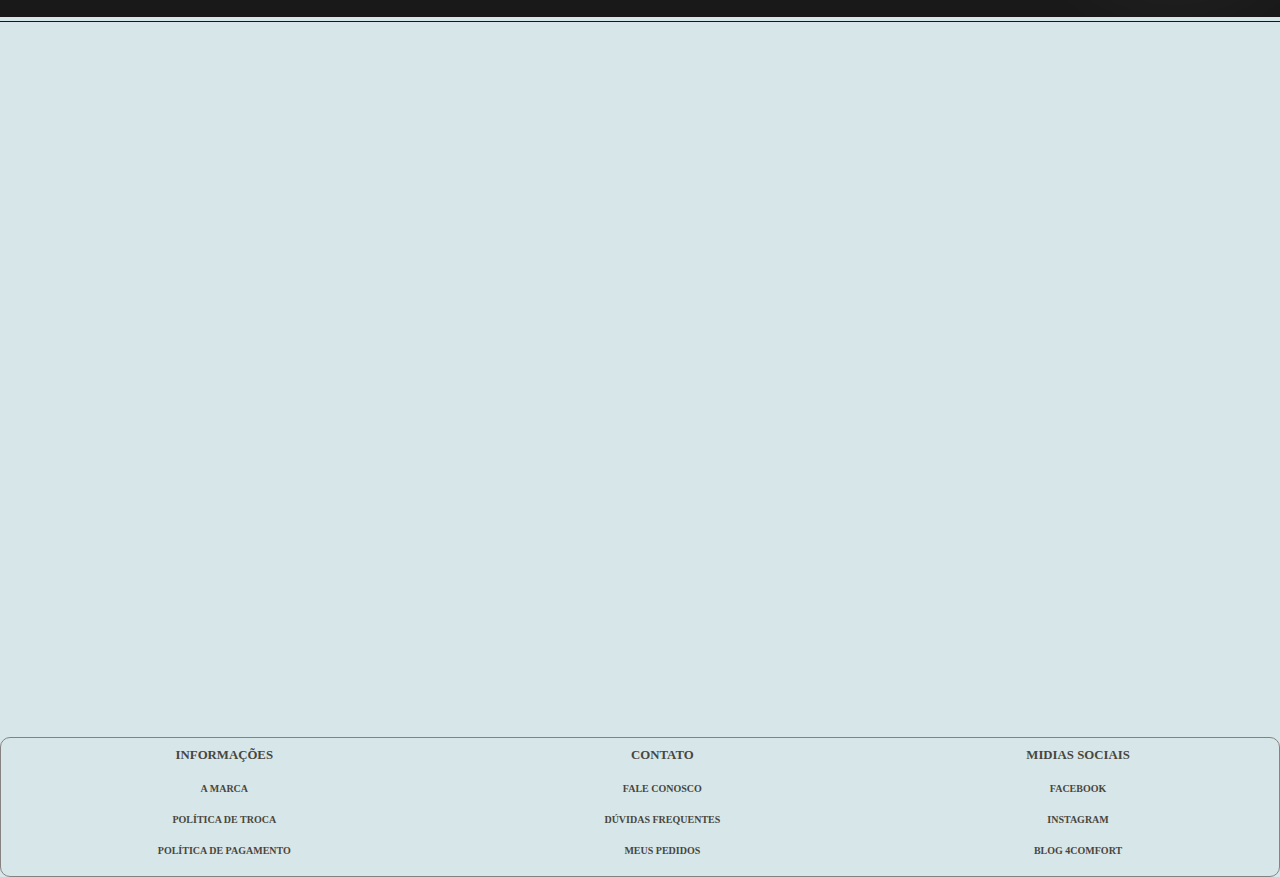
==== commit 18728ce5: "Landing page" ====
--- a/index.html
+++ b/index.html
@@ -6,6 +6,8 @@
     <meta name="viewport" content="width=device-width, initial-scale=1.0">
     <link rel="stylesheet" href="style.css">
     <title>4Comfort</title>
+    <link href="https://unpkg.com/aos@2.3.1/dist/aos.css" rel="stylesheet">
+    <script src="https://unpkg.com/aos@2.3.1/dist/aos.js"></script>
 </head>
 <body>
     <header>
@@ -31,8 +33,8 @@
             <h3>LANÇAMENTOS</h3> 
             <img class="folder" src="./img/globoShoes.png" alt="">
         <section class="conteudo-lançamento">
-        <div class="lançamento">
-             <a href="">
+        <div data-aos="fade-right" data-aos-duration="1000" class="lançamento">
+             <a href="./colecoes.html">
                 <img src="./img/lançamento2.jpg" alt="Sapato-Lançamento">
              <h2>Sneaker Branco-Azul</h2>
                 <p>R$300,00</p>
@@ -40,16 +42,16 @@
            
          </div>
             
-         <div class="lançamento">
-             <a href="">
+         <div data-aos="fade-up-right" data-aos-duration="1000" class="lançamento">
+             <a href="./colecoes.html">
                 <img src="./img/allblack.jpg" alt="Sapato-Lançamento">
                 <h2>Sneaker All-Black</h2>
                 <p>R$200,00</p>
             </a>
          </div>
 
-        <div class="lançamento">
-            <a href="">
+        <div data-aos="fade-left" data-aos-duration="1000" class="lançamento">
+            <a href="./colecoes.html">
              <img  src="./img/1.jpg" alt="Sapato-Lançamento">
              <h2>Sneaker Branco-Preto</h2>
              <p>R$250,00</p>
@@ -58,7 +60,7 @@
         
        </section>
     </main>
-   <div class="club">
+   <div  data-aos="flip-down" data-aos-duration="1000"  class="club">
        <div class="texto">
        <h2>
            Comfort-Club
@@ -109,5 +111,9 @@
 
 
     </footer>
+
+    <script>
+        AOS.init();
+      </script>
 </body>
 </html>--- a/style.css
+++ b/style.css
@@ -1,5 +1,6 @@
 /*color palette #d7e7e9 #2c3037 #49463d */
 @import url('https://fonts.googleapis.com/css2?family=Roboto:wght@100&family=Square+Peg&family=Yellowtail&display=swap');
+
 
 * {
     margin: 0;
